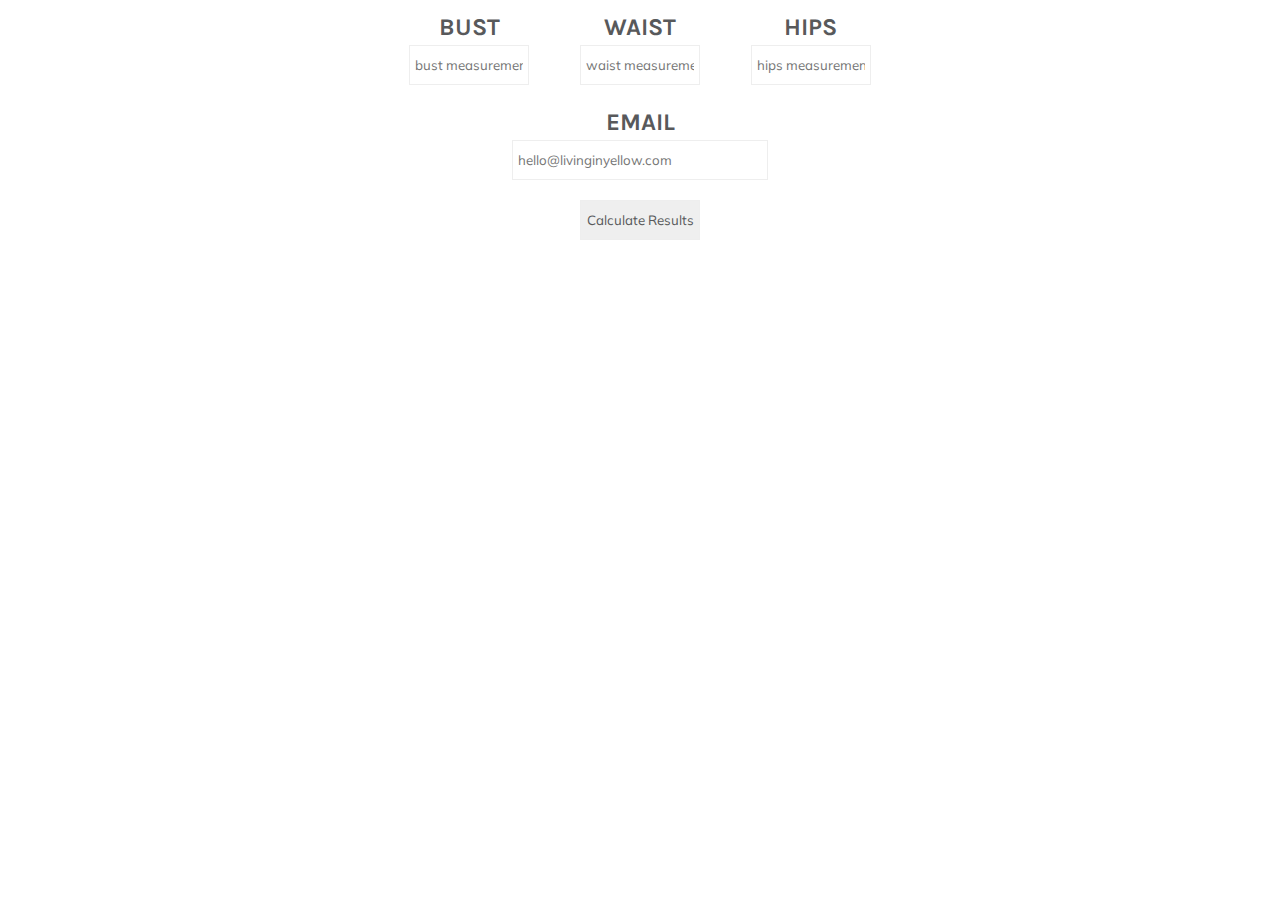
==== liy-body-type/bodytype.html @ a3833083 "Add files via upload" ====
<!DOCTYPE html>

<html lang="en">

<head>

  <title>LIY Body Type Calculator</title>
    <meta charset="UTF-8" />
    <meta name="viewport" content="width=device-width, initial-scale=1.0, maximum-scale=1.0" />
    <link href="https://fonts.googleapis.com/css?family=Karla" rel="stylesheet">
    <link href="https://fonts.googleapis.com/css?family=Muli" rel="stylesheet">
    <link href="assets/css/style.css" rel="stylesheet" type="text/css">
    <!--<script src="assets/js/main.js" type="text/javascript"></script>-->

</head>

<body>

  <div class="page">
    <div class="section bust">
      <div>
        <h2>BUST</h2>
      </div>
      <input type="text" placeholder="bust measurement"  pattern="[0-9]*" id="InputBust" required="true" />
    </div>
    <div class="section waist">
      <div>
        <h2>WAIST</h2>
      </div>
      <input type="text" placeholder="waist measurement" pattern="[0-9]*" id="InputWaist" required="true" />
    </div>
    <div class="section hips">
      <div>
        <h2>HIPS</h2>
      </div>
      <input type="text" placeholder="hips measurement"  pattern="[0-9]*" id="InputHips" required="true" />
    </div>
    <div class="section email">
      <div>
        <h2>EMAIL</h2>
      </div>
      <input type="email" placeholder="hello@livinginyellow.com" id="InputEmail" autocomplete="email" required="true" />
    </div>
    <div class="section button">
      <input type="button" value="Calculate Results" id="ResButton" />
    </div>
    <div class="section results">
      <div id="Results">
        <h2></h2>
      </div>
    </div>
  </div>

</body>

<!-- Drip -->
<script type="text/javascript">

  var _dcq = _dcq || [];
  var _dcs = _dcs || {};
  _dcs.account = '5575717';

  (function() {
    var dc = document.createElement('script');
    dc.type = 'text/javascript'; dc.async = true;
    dc.src = 'https://tag.getdrip.com/5575717.js';
    var s = document.getElementsByTagName('script')[0];
    s.parentNode.insertBefore(dc, s);
    //console.log(document.getElementsByTagName('script'));
  })();

</script>
<!-- end Drip -->

<script type="text/javascript">

var bodyType   = null;
    dripBody   = null;

var InputBust  = document.getElementById("InputBust"),
    InputWaist = document.getElementById("InputWaist"),
    InputHips  = document.getElementById("InputHips"),
    InputEmail = document.getElementById("InputEmail"),
    Results    = document.getElementById("Results"),
    ResButton  = document.getElementById("ResButton");

ResButton.addEventListener("click", getResults);

function getResults() {

  if (InputEmail.value != "" && InputBust.value > 0 && InputWaist.value > 0 && InputHips.value > 0) {
    if (InputBust.value / InputHips.value >= 0.95 && InputBust.value / InputHips.value <= 1.05) {
      if (InputWaist.value / InputBust.value > 0.75 && InputWaist.value / InputHips.value > 0.75) {
        bodyType = "BANANA";
        dripBody = "Calculator Banana Result";
      } else {
        bodyType = "HOURGLASS";
        dripBody = "Calculator Hourglass Result";
      }
    } else {
      if (InputBust.value > InputHips.value) {
        bodyType = "APPLE";
        dripBody = "Calculator Apple Result";
      } else {
        bodyType = "PEAR";
        dripBody = "Calculator Pear Result";
      }
    }
    
    Results.innerHTML = "<h2>" + bodyType + " BODY</h2>";

    _dcq.push(["identify", {
      email: InputEmail.value,
      tags: [dripBody],
      success: function(response) {
        console.log(response);
      }
    }]);
  } else {
    Results.innerHTML = "<h2>ERROR WITH ENTRY</h2>";
  }
}

</script>

</html>
---- liy-body-type/assets/css/style.css ----
* {
  margin: 0;
  padding: 0;
  box-sizing: border-box;
  font-family: 'Muli', sans-serif;
  color: #58595b;
}

body {
  background-color: #fff;
}

h1, h2, h3, h4, h5, h6 {
  font-family: 'Karla', sans-serif;
  line-height: 1.45;
}

input {
  border: 1px solid #eee;
  text-align: center;
  width: 9em;
  height: 3em;
  padding: 0px 5px 0px 5px;
}

#InputEmail {
  text-align: left;
  width: 50%;
  min-width: 9em;
}

.page {
  display: flex;
  flex-wrap: wrap;
}

.section {
  width: 100%;
  display: flex;
  flex-wrap: wrap;
  justify-content: center;
  align-items: center;
  padding: 10px 0px 10px 0px;
}

.section div {
  width: 100%;
  text-align: center;
}

.results div {
  width: 100%;
}

/*
.bust {
  background-color: #eff;
}

.waist {
  background-color: #fef;
}

.hips {
  background-color: #ffe;
}

.email {
  background-color: #def;
}

.button {
  background-color: #fed;
}

.results {
  background-color: #eef;
}
*/

/* mobile */
@media only screen and (max-width: 414px) {

  .bust, .waist, .hips, .email {
    width: 100%;
  }

  .results div {
    width: 100%;
  }

}

/* tablet */
@media only screen and (min-width: 415px) and (max-width: 720px) {

  .page {
    max-width: 512px;
    margin: 0 auto;
  }

  .bust, .waist, .hips {
    width: 33.33%;
  }

}

/* desktop */
@media only screen and (min-width: 721px) {

  .page {
    width: 512px;
    margin: 0 auto;
  }

  .bust, .waist, .hips {
    width: 33.33%;
  }

}
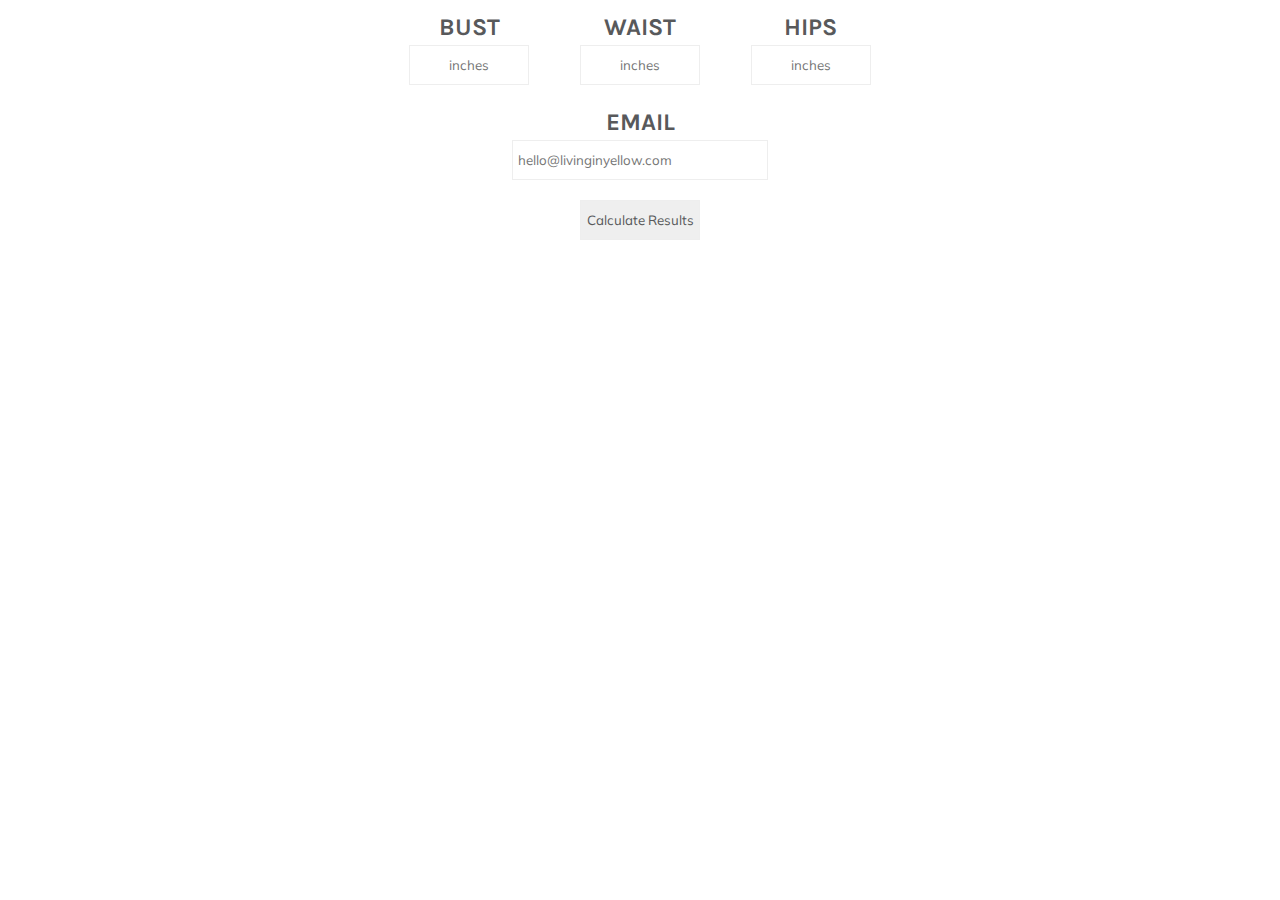
==== commit 7c3968b5: "Add files via upload" ====
--- a/liy-body-type/bodytype.html
+++ b/liy-body-type/bodytype.html
@@ -10,7 +10,6 @@
     <link href="https://fonts.googleapis.com/css?family=Karla" rel="stylesheet">
     <link href="https://fonts.googleapis.com/css?family=Muli" rel="stylesheet">
     <link href="assets/css/style.css" rel="stylesheet" type="text/css">
-    <!--<script src="assets/js/main.js" type="text/javascript"></script>-->
 
 </head>
 
@@ -21,19 +20,19 @@
       <div>
         <h2>BUST</h2>
       </div>
-      <input type="text" placeholder="bust measurement"  pattern="[0-9]*" id="InputBust" required="true" />
+      <input type="text" placeholder="inches"  pattern="[0-9]*" id="InputBust" required="true" />
     </div>
     <div class="section waist">
       <div>
         <h2>WAIST</h2>
       </div>
-      <input type="text" placeholder="waist measurement" pattern="[0-9]*" id="InputWaist" required="true" />
+      <input type="text" placeholder="inches" pattern="[0-9]*" id="InputWaist" required="true" />
     </div>
     <div class="section hips">
       <div>
         <h2>HIPS</h2>
       </div>
-      <input type="text" placeholder="hips measurement"  pattern="[0-9]*" id="InputHips" required="true" />
+      <input type="text" placeholder="inches"  pattern="[0-9]*" id="InputHips" required="true" />
     </div>
     <div class="section email">
       <div>
@@ -66,7 +65,6 @@
     dc.src = 'https://tag.getdrip.com/5575717.js';
     var s = document.getElementsByTagName('script')[0];
     s.parentNode.insertBefore(dc, s);
-    //console.log(document.getElementsByTagName('script'));
   })();
 
 </script>
@@ -74,12 +72,16 @@
 
 <script type="text/javascript">
 
-var bodyType   = null;
-    dripBody   = null;
+var bodyType   = null,
+    dripBody   = null,
+     notBody   = [];
 
 var InputBust  = document.getElementById("InputBust"),
+    BustVal    = null;
     InputWaist = document.getElementById("InputWaist"),
+    WaistVal   = null;
     InputHips  = document.getElementById("InputHips"),
+    HipsVal    = null;
     InputEmail = document.getElementById("InputEmail"),
     Results    = document.getElementById("Results"),
     ResButton  = document.getElementById("ResButton");
@@ -88,29 +90,38 @@
 
 function getResults() {
 
-  if (InputEmail.value != "" && InputBust.value > 0 && InputWaist.value > 0 && InputHips.value > 0) {
-    if (InputBust.value / InputHips.value >= 0.95 && InputBust.value / InputHips.value <= 1.05) {
-      if (InputWaist.value / InputBust.value > 0.75 && InputWaist.value / InputHips.value > 0.75) {
+  BustVal  = parseInt(InputBust.value);
+  WaistVal = parseInt(InputWaist.value);
+  HipsVal  = parseInt(InputHips.value);
+
+  if (InputEmail.value != "" && BustVal > 0 && WaistVal > 0 && HipsVal > 0) {
+    if (BustVal / HipsVal >= 0.95 && BustVal / HipsVal <= 1.05) {
+      if (WaistVal / BustVal > 0.75 && WaistVal / HipsVal > 0.75) {
         bodyType = "BANANA";
         dripBody = "Calculator Banana Result";
+        notBody  = ["Calculator Apple Result", "Calculator Hourglass Result", "Calculator Pear Result"];
       } else {
         bodyType = "HOURGLASS";
         dripBody = "Calculator Hourglass Result";
+        notBody  = ["Calculator Apple Result", "Calculator Banana Result", "Calculator Pear Result"];
       }
     } else {
-      if (InputBust.value > InputHips.value) {
+      if (BustVal > HipsVal) {
         bodyType = "APPLE";
         dripBody = "Calculator Apple Result";
+        notBody  = ["Calculator Banana Result", "Calculator Hourglass Result", "Calculator Pear Result"];
       } else {
         bodyType = "PEAR";
         dripBody = "Calculator Pear Result";
+        notBody  = ["Calculator Apple Result", "Calculator Banana Result", "Calculator Hourglass Result"];
       }
     }
-    
+
     Results.innerHTML = "<h2>" + bodyType + " BODY</h2>";
 
     _dcq.push(["identify", {
       email: InputEmail.value,
+      remove_tags: [notBody[0], notBody[1], notBody[2]],
       tags: [dripBody],
       success: function(response) {
         console.log(response);
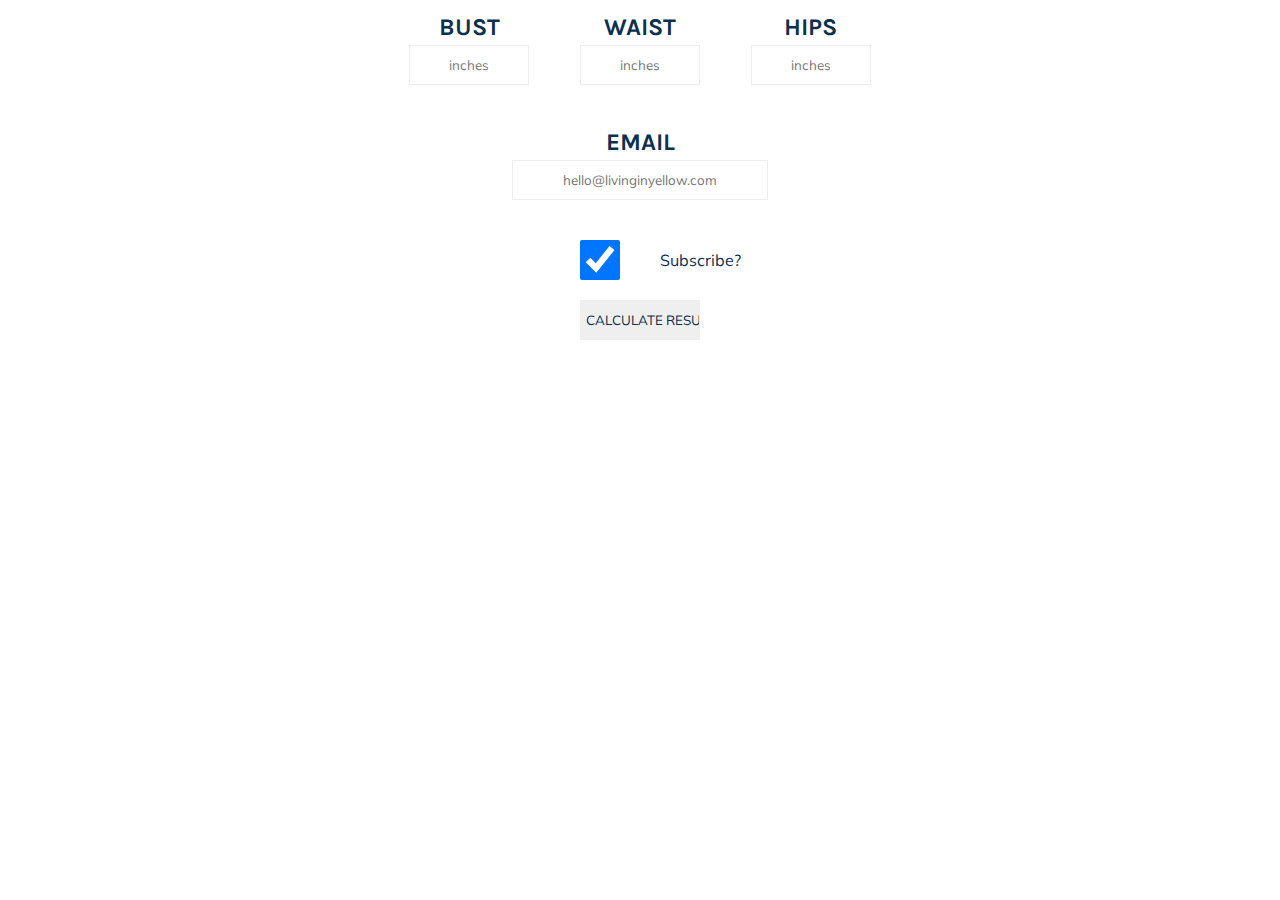
==== commit 379393d1: "Add files via upload" ====
--- a/liy-body-type/bodytype.html
+++ b/liy-body-type/bodytype.html
@@ -1,137 +1,181 @@
-<!DOCTYPE html>
-
-<html lang="en">
-
-<head>
-
-  <title>LIY Body Type Calculator</title>
-    <meta charset="UTF-8" />
-    <meta name="viewport" content="width=device-width, initial-scale=1.0, maximum-scale=1.0" />
-    <link href="https://fonts.googleapis.com/css?family=Karla" rel="stylesheet">
-    <link href="https://fonts.googleapis.com/css?family=Muli" rel="stylesheet">
-    <link href="assets/css/style.css" rel="stylesheet" type="text/css">
-
-</head>
-
-<body>
-
-  <div class="page">
-    <div class="section bust">
-      <div>
-        <h2>BUST</h2>
-      </div>
-      <input type="text" placeholder="inches"  pattern="[0-9]*" id="InputBust" required="true" />
-    </div>
-    <div class="section waist">
-      <div>
-        <h2>WAIST</h2>
-      </div>
-      <input type="text" placeholder="inches" pattern="[0-9]*" id="InputWaist" required="true" />
-    </div>
-    <div class="section hips">
-      <div>
-        <h2>HIPS</h2>
-      </div>
-      <input type="text" placeholder="inches"  pattern="[0-9]*" id="InputHips" required="true" />
-    </div>
-    <div class="section email">
-      <div>
-        <h2>EMAIL</h2>
-      </div>
-      <input type="email" placeholder="hello@livinginyellow.com" id="InputEmail" autocomplete="email" required="true" />
-    </div>
-    <div class="section button">
-      <input type="button" value="Calculate Results" id="ResButton" />
-    </div>
-    <div class="section results">
-      <div id="Results">
-        <h2></h2>
-      </div>
-    </div>
-  </div>
-
-</body>
-
-<!-- Drip -->
-<script type="text/javascript">
-
-  var _dcq = _dcq || [];
-  var _dcs = _dcs || {};
-  _dcs.account = '5575717';
-
-  (function() {
-    var dc = document.createElement('script');
-    dc.type = 'text/javascript'; dc.async = true;
-    dc.src = 'https://tag.getdrip.com/5575717.js';
-    var s = document.getElementsByTagName('script')[0];
-    s.parentNode.insertBefore(dc, s);
-  })();
-
-</script>
-<!-- end Drip -->
-
-<script type="text/javascript">
-
-var bodyType   = null,
-    dripBody   = null,
-     notBody   = [];
-
-var InputBust  = document.getElementById("InputBust"),
-    BustVal    = null;
-    InputWaist = document.getElementById("InputWaist"),
-    WaistVal   = null;
-    InputHips  = document.getElementById("InputHips"),
-    HipsVal    = null;
-    InputEmail = document.getElementById("InputEmail"),
-    Results    = document.getElementById("Results"),
-    ResButton  = document.getElementById("ResButton");
-
-ResButton.addEventListener("click", getResults);
-
-function getResults() {
-
-  BustVal  = parseInt(InputBust.value);
-  WaistVal = parseInt(InputWaist.value);
-  HipsVal  = parseInt(InputHips.value);
-
-  if (InputEmail.value != "" && BustVal > 0 && WaistVal > 0 && HipsVal > 0) {
-    if (BustVal / HipsVal >= 0.95 && BustVal / HipsVal <= 1.05) {
-      if (WaistVal / BustVal > 0.75 && WaistVal / HipsVal > 0.75) {
-        bodyType = "BANANA";
-        dripBody = "Calculator Banana Result";
-        notBody  = ["Calculator Apple Result", "Calculator Hourglass Result", "Calculator Pear Result"];
-      } else {
-        bodyType = "HOURGLASS";
-        dripBody = "Calculator Hourglass Result";
-        notBody  = ["Calculator Apple Result", "Calculator Banana Result", "Calculator Pear Result"];
-      }
-    } else {
-      if (BustVal > HipsVal) {
-        bodyType = "APPLE";
-        dripBody = "Calculator Apple Result";
-        notBody  = ["Calculator Banana Result", "Calculator Hourglass Result", "Calculator Pear Result"];
-      } else {
-        bodyType = "PEAR";
-        dripBody = "Calculator Pear Result";
-        notBody  = ["Calculator Apple Result", "Calculator Banana Result", "Calculator Hourglass Result"];
-      }
-    }
-
-    Results.innerHTML = "<h2>" + bodyType + " BODY</h2>";
-
-    _dcq.push(["identify", {
-      email: InputEmail.value,
-      remove_tags: [notBody[0], notBody[1], notBody[2]],
-      tags: [dripBody],
-      success: function(response) {
-        console.log(response);
-      }
-    }]);
-  } else {
-    Results.innerHTML = "<h2>ERROR WITH ENTRY</h2>";
-  }
-}
-
-</script>
-
-</html>
+<!DOCTYPE html>
+
+<html lang="en">
+
+<head>
+
+  <title>LIY Body Type Calculator</title>
+    <meta charset="UTF-8" />
+    <meta name="viewport" content="width=device-width, initial-scale=1.0, maximum-scale=1.0" />
+    <link href="https://fonts.googleapis.com/css?family=Karla" rel="stylesheet">
+    <link href="https://fonts.googleapis.com/css?family=Muli" rel="stylesheet">
+    <link href="assets/css/style.css" rel="stylesheet" type="text/css">
+
+</head>
+
+<body>
+
+  <div class="page">
+    <div class="section bust">
+      <div>
+        <h2>BUST</h2>
+      </div>
+      <input type="text" placeholder="inches"  pattern="[0-9]*" id="InputBust" required="true" />
+    </div>
+    <div class="section waist">
+      <div>
+        <h2>WAIST</h2>
+      </div>
+      <input type="text" placeholder="inches" pattern="[0-9]*" id="InputWaist" required="true" />
+    </div>
+    <div class="section hips">
+      <div>
+        <h2>HIPS</h2>
+      </div>
+      <input type="text" placeholder="inches"  pattern="[0-9]*" id="InputHips" required="true" />
+    </div>
+    <div class="section errorPar" id="measureErrorDiv">
+
+    </div>
+    <div class="section email">
+      <div>
+        <h2>EMAIL</h2>
+      </div>
+      <input type="email" placeholder="hello@livinginyellow.com" id="InputEmail" autocomplete="email" required="true" />
+    </div>
+    <div class="section errorPar" id="emailErrorDiv">
+
+    </div>
+    <div class="section subCheckbox">
+      <input type="checkbox" id="SubscribeCheck" name="SubscribeCheck" checked>
+      <p>Subscribe?</p>
+    </div>
+    <div class="section button">
+      <input type="button" value="CALCULATE RESULTS" id="ResButton" />
+    </div>
+  </div>
+
+</body>
+
+<!-- Drip -->
+<script type="text/javascript">
+  var _dcq = _dcq || [];
+  var _dcs = _dcs || {};
+  _dcs.account = '5575717';
+  (function() {
+    var dc = document.createElement('script');
+    dc.type = 'text/javascript'; dc.async = true;
+    dc.src = 'https://tag.getdrip.com/5575717.js';
+    var s = document.getElementsByTagName('script')[0];
+    s.parentNode.insertBefore(dc, s);
+  })();
+</script>
+<!-- end Drip -->
+
+<script type="text/javascript">
+  var bodyType   = null,
+      dripBody   = null,
+      bustVal    = null,
+      waistVal   = null,
+      hipsVal    = null,
+      subVal     = null,
+      notBody    = [],
+      InputBust  = document.getElementById("InputBust"),
+      InputWaist = document.getElementById("InputWaist"),
+      InputHips  = document.getElementById("InputHips"),
+      MeasureErr = document.getElementById("measureErrorDiv"),
+      InputEmail = document.getElementById("InputEmail"),
+      EmailErr   = document.getElementById("emailErrorDiv"),
+      InputSub   = document.getElementById("SubscribeCheck"),
+      ResButton  = document.getElementById("ResButton");
+
+  InputBust.addEventListener("blur", checkDatValidity);
+  InputWaist.addEventListener("blur", checkDatValidity);
+  InputHips.addEventListener("blur", checkDatValidity);
+  InputEmail.addEventListener("blur", checkDatValidity);
+
+  function checkDatValidity() {
+    if (InputBust.value.substr(InputBust.value.length - 7, 7) == ' inches') {
+      InputBust.value = InputBust.value.substr(0, InputBust.value.length - 7);
+    }
+    if (InputBust.value.substr(InputBust.value.length - 6, 6) == 'inches') {
+      InputBust.value = InputBust.value.substr(0, InputBust.value.length - 6);
+    }
+    if (InputBust.value.substr(InputBust.value.length - 5, 5) == ' inch') {
+      InputBust.value = InputBust.value.substr(0, InputBust.value.length - 5);
+    }
+    if (InputBust.value.substr(InputBust.value.length - 4, 4) == 'inch') {
+      InputBust.value = InputBust.value.substr(0, InputBust.value.length - 4);
+    }
+    if (InputBust.value.substr(InputBust.value.length - 2, 2) == ' "' || InputBust.value.substr(InputBust.value.length - 2, 2) == ' in') {
+      InputBust.value = InputBust.value.substr(0, InputBust.value.length - 2);
+    }
+    if (InputBust.value.substr(InputBust.value.length - 1, 1) == '"'  || InputBust.value.substr(InputBust.value.length - 1, 1) == 'in') {
+      InputBust.value = InputBust.value.substr(0, InputBust.value.length - 1);
+    }
+
+    if (!InputBust.validity.valid || !InputWaist.validity.valid || !InputHips.validity.valid) {
+      MeasureErr.innerHTML = "<p class='errorText'>Please check your measurements. They should be numbers.</p>";
+    } else {
+      MeasureErr.innerHTML = "";
+    }
+    if (!InputEmail.validity.valid) {
+      EmailErr.innerHTML = "<p class='errorText'>Please enter a valid email.</p>";
+    } else {
+      EmailErr.innerHTML = "";
+    }
+  }
+
+  ResButton.addEventListener("click", getResults);
+  function getResults() {
+    bustVal  = parseFloat(InputBust.value);
+    waistVal = parseFloat(InputWaist.value);
+    hipsVal  = parseFloat(InputHips.value);
+    subVal   = InputSub.checked;
+    if (InputBust.validity.valid && InputWaist.validity.valid && InputHips.validity.valid && InputEmail.validity.valid &&
+        bustVal > 0 && waistVal > 0 && hipsVal > 0) {
+      if (bustVal / hipsVal >= 0.95 && bustVal / hipsVal <= 1.05) {
+        if (waistVal / bustVal > 0.75 && waistVal / hipsVal > 0.75) {
+          bodyType = "Banana";
+          dripBody = "Calculator Banana Result";
+          notBody  = ["Calculator Apple Result", "Calculator Hourglass Result", "Calculator Pear Result"];
+        } else {
+          bodyType = "Hourglass";
+          dripBody = "Calculator Hourglass Result";
+          notBody  = ["Calculator Apple Result", "Calculator Banana Result", "Calculator Pear Result"];
+        }
+      } else {
+        if (bustVal > hipsVal) {
+          bodyType = "Apple";
+          dripBody = "Calculator Apple Result";
+          notBody  = ["Calculator Banana Result", "Calculator Hourglass Result", "Calculator Pear Result"];
+        } else {
+          bodyType = "Pear";
+          dripBody = "Calculator Pear Result";
+          notBody  = ["Calculator Apple Result", "Calculator Banana Result", "Calculator Hourglass Result"];
+        }
+      }
+      MeasureErr.innerHTML = "";
+      EmailErr.innerHTML = "";
+      console.log(bodyType);
+      _dcq.push(["identify", {
+        email: InputEmail.value,
+        remove_tags: [notBody[0], notBody[1], notBody[2]],
+        tags: [dripBody],
+        success: function(response) {
+          console.log(response);
+        }
+      }]);
+    } else {
+      if (!InputBust.validity.valid || !InputWaist.validity.valid || !InputHips.validity.valid) {
+        MeasureErr.innerHTML = "<p class='errorText'>Please check your measurements. They should be numbers.</p>";
+      }
+      if (!InputEmail.validity.valid) {
+        EmailErr.innerHTML = "<p class='errorText'>Please enter a valid email.</p>";
+      }
+      console.log("error with entry");
+    }
+  }
+</script>
+
+</html>
--- a/liy-body-type/assets/css/style.css
+++ b/liy-body-type/assets/css/style.css
@@ -2,8 +2,8 @@
   margin: 0;
   padding: 0;
   box-sizing: border-box;
-  font-family: 'Muli', sans-serif;
-  color: #58595b;
+  font-family: "Muli", Arial, Helvetica, sans-serif;
+  color: #0c304d;
 }
 
 body {
@@ -11,7 +11,7 @@
 }
 
 h1, h2, h3, h4, h5, h6 {
-  font-family: 'Karla', sans-serif;
+  font-family: "Karla", Arial, Helvetica, sans-serif;
   line-height: 1.45;
 }
 
@@ -21,12 +21,21 @@
   width: 9em;
   height: 3em;
   padding: 0px 5px 0px 5px;
+  font-family: "Muli", Arial, Helvetica, sans-serif;
+}
+
+input:focus {
+  border: 1px solid #caa8ad;
 }
 
 #InputEmail {
-  text-align: left;
   width: 50%;
   min-width: 9em;
+}
+
+::selection {
+	background: #111;
+	color: #fff;
 }
 
 .page {
@@ -52,32 +61,6 @@
   width: 100%;
 }
 
-/*
-.bust {
-  background-color: #eff;
-}
-
-.waist {
-  background-color: #fef;
-}
-
-.hips {
-  background-color: #ffe;
-}
-
-.email {
-  background-color: #def;
-}
-
-.button {
-  background-color: #fed;
-}
-
-.results {
-  background-color: #eef;
-}
-*/
-
 /* mobile */
 @media only screen and (max-width: 414px) {
 
@@ -100,7 +83,7 @@
   }
 
   .bust, .waist, .hips {
-    width: 33.33%;
+    width: 33.33333%;
   }
 
 }
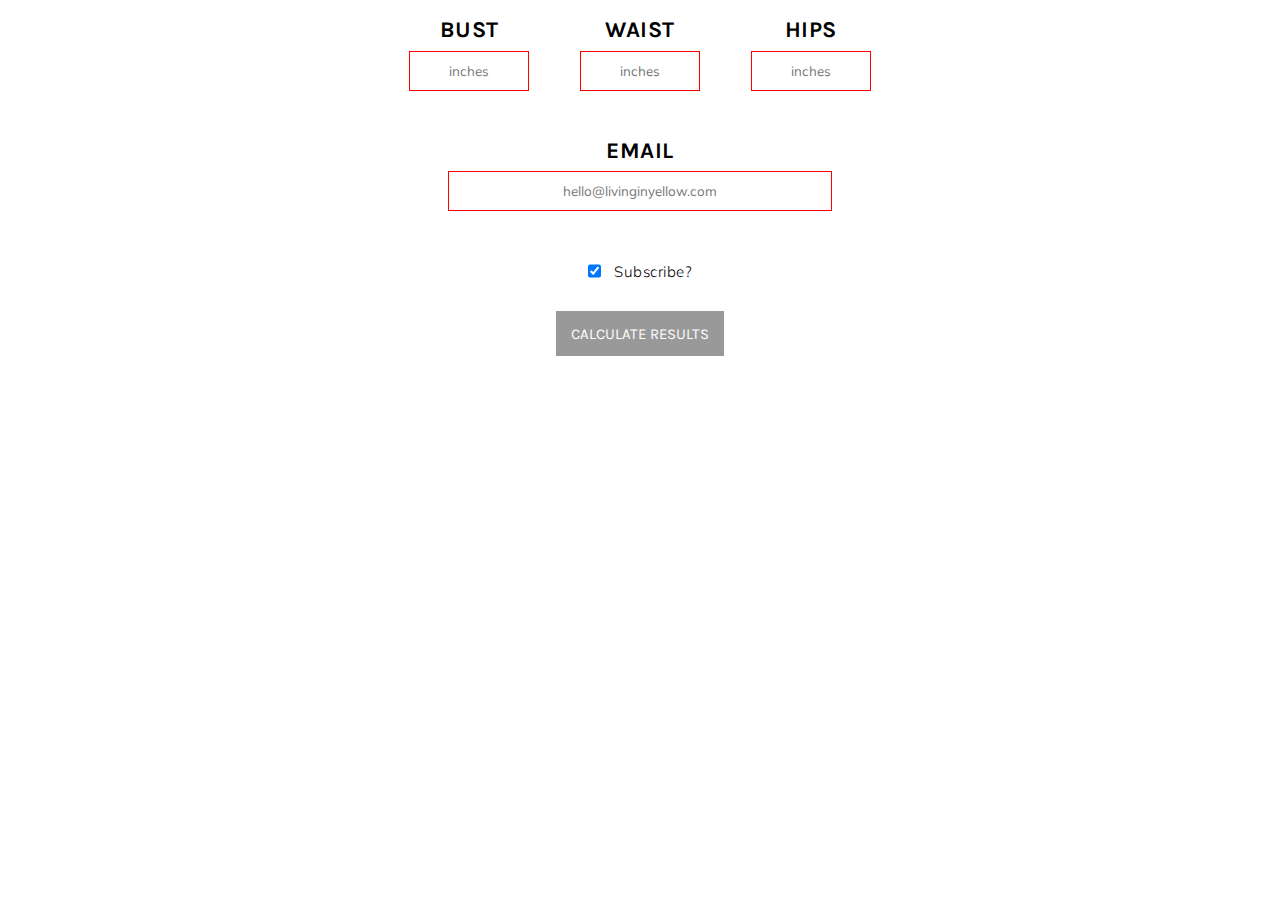
==== commit 9f5d57ea: "Add files via upload" ====
--- a/liy-body-type/bodytype.html
+++ b/liy-body-type/bodytype.html
@@ -20,19 +20,19 @@
       <div>
         <h2>BUST</h2>
       </div>
-      <input type="text" placeholder="inches"  pattern="[0-9]*" id="InputBust" required="true" />
+      <input type="text" placeholder="inches"  pattern="[0-9]*" id="InputBust" required />
     </div>
     <div class="section waist">
       <div>
         <h2>WAIST</h2>
       </div>
-      <input type="text" placeholder="inches" pattern="[0-9]*" id="InputWaist" required="true" />
+      <input type="text" placeholder="inches" pattern="[0-9]*" id="InputWaist" required />
     </div>
     <div class="section hips">
       <div>
         <h2>HIPS</h2>
       </div>
-      <input type="text" placeholder="inches"  pattern="[0-9]*" id="InputHips" required="true" />
+      <input type="text" placeholder="inches"  pattern="[0-9]*" id="InputHips" required />
     </div>
     <div class="section errorPar" id="measureErrorDiv">
 
@@ -80,6 +80,7 @@
       hipsVal    = null,
       subVal     = null,
       notBody    = [],
+      numClicks  = 0,
       InputBust  = document.getElementById("InputBust"),
       InputWaist = document.getElementById("InputWaist"),
       InputHips  = document.getElementById("InputHips"),
@@ -114,20 +115,24 @@
       InputBust.value = InputBust.value.substr(0, InputBust.value.length - 1);
     }
 
-    if (!InputBust.validity.valid || !InputWaist.validity.valid || !InputHips.validity.valid) {
-      MeasureErr.innerHTML = "<p class='errorText'>Please check your measurements. They should be numbers.</p>";
-    } else {
-      MeasureErr.innerHTML = "";
-    }
-    if (!InputEmail.validity.valid) {
-      EmailErr.innerHTML = "<p class='errorText'>Please enter a valid email.</p>";
-    } else {
-      EmailErr.innerHTML = "";
+    if (numClicks > 0) {
+      if (!InputBust.validity.valid || !InputWaist.validity.valid || !InputHips.validity.valid ||
+          isNaN(parseFloat(InputBust.value)) || isNaN(parseFloat(InputWaist.value)) || isNaN(parseFloat(InputHips.value))) {
+        MeasureErr.innerHTML = "<p class='errorText'>Please check your measurements. They should be numbers.</p>";
+      } else {
+        MeasureErr.innerHTML = "";
+      }
+      if (!InputEmail.validity.valid) {
+        EmailErr.innerHTML = "<p class='errorText'>Please enter a valid email.</p>";
+      } else {
+        EmailErr.innerHTML = "";
+      }
     }
   }
 
   ResButton.addEventListener("click", getResults);
   function getResults() {
+    numClicks++;
     bustVal  = parseFloat(InputBust.value);
     waistVal = parseFloat(InputWaist.value);
     hipsVal  = parseFloat(InputHips.value);
@@ -167,7 +172,8 @@
         }
       }]);
     } else {
-      if (!InputBust.validity.valid || !InputWaist.validity.valid || !InputHips.validity.valid) {
+      if (!InputBust.validity.valid || !InputWaist.validity.valid || !InputHips.validity.valid ||
+          isNaN(bustVal) || isNaN(waistVal) || isNaN(hipsVal)) {
         MeasureErr.innerHTML = "<p class='errorText'>Please check your measurements. They should be numbers.</p>";
       }
       if (!InputEmail.validity.valid) {
--- a/liy-body-type/assets/css/style.css
+++ b/liy-body-type/assets/css/style.css
@@ -2,35 +2,70 @@
   margin: 0;
   padding: 0;
   box-sizing: border-box;
-  font-family: "Muli", Arial, Helvetica, sans-serif;
-  color: #0c304d;
 }
 
 body {
   background-color: #fff;
+  font-family: "Muli", Arial, Helvetica, sans-serif;
+  font-size: 15px;
+  font-weight: 300;
+  letter-spacing: 0.5px;
+  color: ##58595b;
+  line-height: 1.8;
 }
 
 h1, h2, h3, h4, h5, h6 {
   font-family: "Karla", Arial, Helvetica, sans-serif;
-  line-height: 1.45;
+}
+
+label {
+  font-size: 15px;
+  margin: 0 1em 0 1em;
 }
 
 input {
   border: 1px solid #eee;
+  border: 1px solid #d8eae6;
   text-align: center;
-  width: 9em;
+  font-family: "Muli", Arial, Helvetica, sans-serif;
+  color: #0c304d;
+  padding: 0px 1em 0px 1em;
   height: 3em;
-  padding: 0px 5px 0px 5px;
-  font-family: "Muli", Arial, Helvetica, sans-serif;
 }
 
-input:focus {
-  border: 1px solid #caa8ad;
+#InputBust, #InputHips, #InputWaist {
+  width: 9em;
 }
 
 #InputEmail {
-  width: 50%;
+  width: 75%;
   min-width: 9em;
+}
+
+input[type=checkbox] {
+  margin: 0 1em 0 0;
+}
+
+input[type=button] {
+  border: 0;
+  font-family: "Karla", Arial, Helvetica, sans-serif;
+  font-size: 15px;
+  background-color: #999;
+  color: #fff;
+  cursor: pointer;
+}
+
+input:focus, input:hover {
+  border: 2px solid #caa8ad;
+}
+
+input[type=button]:focus {
+  border: 0;
+}
+
+input[type=button]:hover {
+  border: 0;
+  background-color: #caa8ad;
 }
 
 ::selection {
@@ -52,23 +87,27 @@
   padding: 10px 0px 10px 0px;
 }
 
+.errorPar {
+  padding: 10px 10px 10px 10px;
+}
+
+.errorText {
+  color: #f00;
+}
+
+:invalid {
+  border: 1px solid #f00;
+}
+
 .section div {
   width: 100%;
   text-align: center;
 }
 
-.results div {
-  width: 100%;
-}
-
 /* mobile */
 @media only screen and (max-width: 414px) {
 
-  .bust, .waist, .hips, .email {
-    width: 100%;
-  }
-
-  .results div {
+  .section {
     width: 100%;
   }
 
@@ -83,7 +122,7 @@
   }
 
   .bust, .waist, .hips {
-    width: 33.33333%;
+    width: calc(100% / 3);
   }
 
 }
@@ -97,7 +136,7 @@
   }
 
   .bust, .waist, .hips {
-    width: 33.33%;
+    width: calc(100% / 3);
   }
 
 }
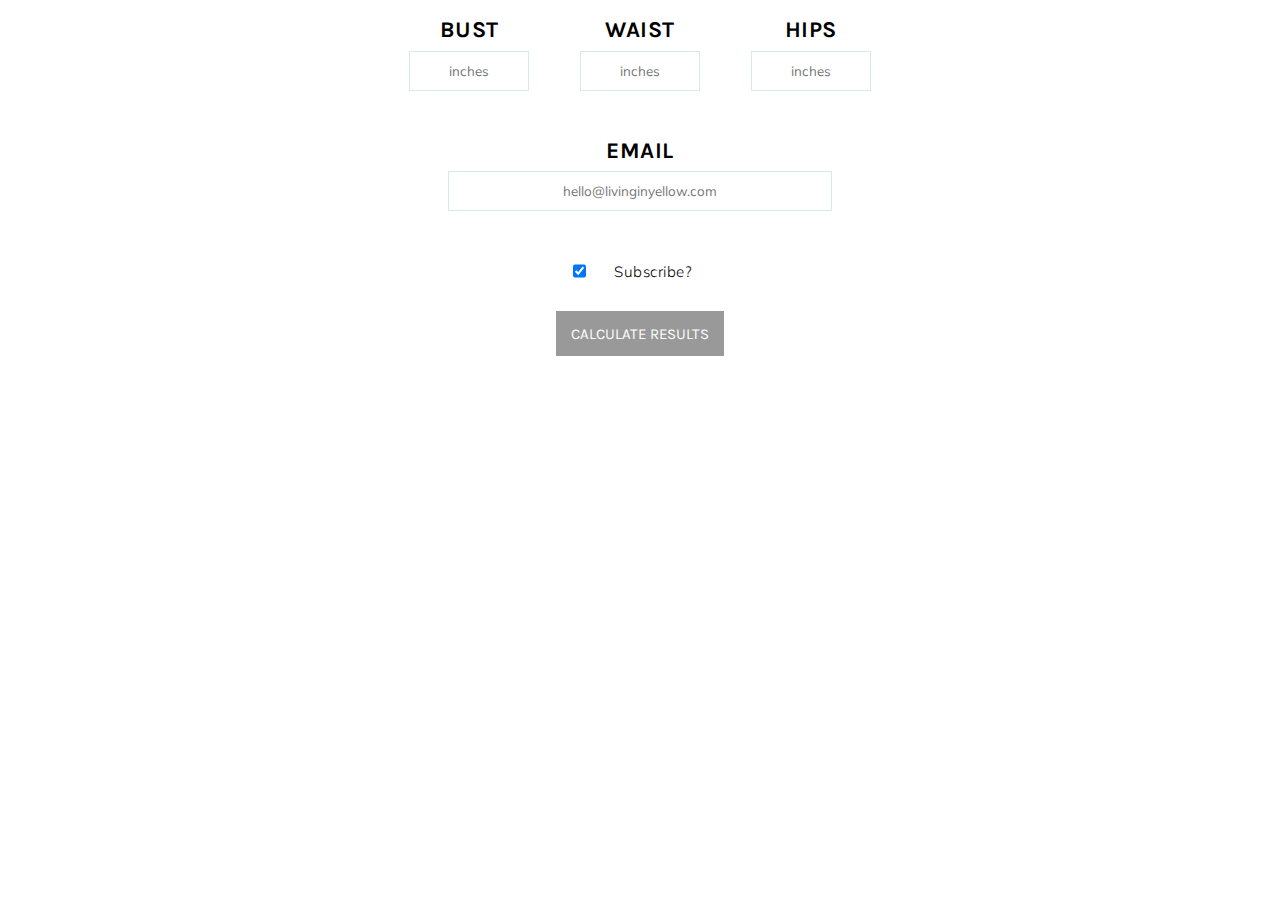
==== commit f1487a94: "Add files via upload" ====
--- a/liy-body-type/bodytype.html
+++ b/liy-body-type/bodytype.html
@@ -41,17 +41,20 @@
       <div>
         <h2>EMAIL</h2>
       </div>
-      <input type="email" placeholder="hello@livinginyellow.com" id="InputEmail" autocomplete="email" required="true" />
+      <input type="email" class="" placeholder="hello@livinginyellow.com" id="InputEmail" autocomplete="email" required />
     </div>
     <div class="section errorPar" id="emailErrorDiv">
 
     </div>
     <div class="section subCheckbox">
       <input type="checkbox" id="SubscribeCheck" name="SubscribeCheck" checked>
-      <p>Subscribe?</p>
+      <label for="SubscribeCheck">Subscribe?</label>
     </div>
     <div class="section button">
       <input type="button" value="CALCULATE RESULTS" id="ResButton" />
+    </div>
+    <div class="section success" id="SuccessDiv">
+
     </div>
   </div>
 
@@ -80,6 +83,10 @@
       hipsVal    = null,
       subVal     = null,
       notBody    = [],
+      numBust    = 0,
+      numWaist   = 0,
+      numHips    = 0,
+      numEmail   = 0,
       numClicks  = 0,
       InputBust  = document.getElementById("InputBust"),
       InputWaist = document.getElementById("InputWaist"),
@@ -88,45 +95,79 @@
       InputEmail = document.getElementById("InputEmail"),
       EmailErr   = document.getElementById("emailErrorDiv"),
       InputSub   = document.getElementById("SubscribeCheck"),
-      ResButton  = document.getElementById("ResButton");
-
-  InputBust.addEventListener("blur", checkDatValidity);
-  InputWaist.addEventListener("blur", checkDatValidity);
-  InputHips.addEventListener("blur", checkDatValidity);
-  InputEmail.addEventListener("blur", checkDatValidity);
-
-  function checkDatValidity() {
-    if (InputBust.value.substr(InputBust.value.length - 7, 7) == ' inches') {
-      InputBust.value = InputBust.value.substr(0, InputBust.value.length - 7);
-    }
-    if (InputBust.value.substr(InputBust.value.length - 6, 6) == 'inches') {
-      InputBust.value = InputBust.value.substr(0, InputBust.value.length - 6);
-    }
-    if (InputBust.value.substr(InputBust.value.length - 5, 5) == ' inch') {
-      InputBust.value = InputBust.value.substr(0, InputBust.value.length - 5);
-    }
-    if (InputBust.value.substr(InputBust.value.length - 4, 4) == 'inch') {
-      InputBust.value = InputBust.value.substr(0, InputBust.value.length - 4);
-    }
-    if (InputBust.value.substr(InputBust.value.length - 2, 2) == ' "' || InputBust.value.substr(InputBust.value.length - 2, 2) == ' in') {
-      InputBust.value = InputBust.value.substr(0, InputBust.value.length - 2);
-    }
-    if (InputBust.value.substr(InputBust.value.length - 1, 1) == '"'  || InputBust.value.substr(InputBust.value.length - 1, 1) == 'in') {
-      InputBust.value = InputBust.value.substr(0, InputBust.value.length - 1);
-    }
-
-    if (numClicks > 0) {
-      if (!InputBust.validity.valid || !InputWaist.validity.valid || !InputHips.validity.valid ||
-          isNaN(parseFloat(InputBust.value)) || isNaN(parseFloat(InputWaist.value)) || isNaN(parseFloat(InputHips.value))) {
+      ResButton  = document.getElementById("ResButton"),
+      SuccessDiv = document.getElementById("SuccessDiv");
+
+  InputBust.addEventListener("blur", function(e) {
+    numBust++;
+    checkDatValidity(e);
+  });
+  InputWaist.addEventListener("blur", function(e) {
+    numWaist++;
+    checkDatValidity(e);
+  });
+  InputHips.addEventListener("blur", function(e) {
+    numHips++;
+    checkDatValidity(e);
+  });
+  InputEmail.addEventListener("blur", function(e) {
+    numEmail++;
+    checkDatValidity(e);
+  });
+
+  function checkDatValidity(e) {
+    if (e != 0) {
+      if (e.target.value.substr(e.target.value.length - 7, 7) == ' inches') {
+        e.target.value = e.target.value.substr(0, e.target.value.length - 7);
+      }
+      if (e.target.value.substr(e.target.value.length - 6, 6) == 'inches') {
+        e.target.value = e.target.value.substr(0, e.target.value.length - 6);
+      }
+      if (e.target.value.substr(e.target.value.length - 5, 5) == ' inch') {
+        e.target.value = e.target.value.substr(0, e.target.value.length - 5);
+      }
+      if (e.target.value.substr(e.target.value.length - 4, 4) == 'inch') {
+        e.target.value = e.target.value.substr(0, e.target.value.length - 4);
+      }
+      if (e.target.value.substr(e.target.value.length - 2, 2) == ' "' || e.target.value.substr(e.target.value.length - 2, 2) == ' in') {
+        e.target.value = e.target.value.substr(0, e.target.value.length - 2);
+      }
+      if (e.target.value.substr(e.target.value.length - 1, 1) == '"'  || e.target.value.substr(e.target.value.length - 1, 1) == 'in') {
+        e.target.value = e.target.value.substr(0, e.target.value.length - 1);
+      }
+    }
+    if (!InputBust.validity.valid || !InputWaist.validity.valid || !InputHips.validity.valid) {
+      if (numClicks > 0 || (numBust > 0 && numWaist > 0 && numHips > 0) ||
+         (InputBust.value != "" && InputWaist.value != "" && InputHips.value != "")) {
         MeasureErr.innerHTML = "<p class='errorText'>Please check your measurements. They should be numbers.</p>";
-      } else {
-        MeasureErr.innerHTML = "";
-      }
-      if (!InputEmail.validity.valid) {
-        EmailErr.innerHTML = "<p class='errorText'>Please enter a valid email.</p>";
-      } else {
-        EmailErr.innerHTML = "";
-      }
+        if (!InputBust.validity.valid) {
+          InputBust.classList.add("errorEntry");
+        } else {
+          InputBust.classList.remove("errorEntry");
+        }
+        if (!InputWaist.validity.valid) {
+          InputWaist.classList.add("errorEntry");
+        } else {
+          InputWaist.classList.remove("errorEntry");
+        }
+        if (!InputHips.validity.valid) {
+          InputHips.classList.add("errorEntry");
+        } else {
+          InputHips.classList.remove("errorEntry");
+        }
+      }
+    } else {
+      MeasureErr.innerHTML = "";
+      InputBust.classList.remove("errorEntry");
+      InputWaist.classList.remove("errorEntry");
+      InputHips.classList.remove("errorEntry");
+    }
+    if (!InputEmail.validity.valid && (numEmail > 0 || numClicks > 0)) {
+      EmailErr.innerHTML = "<p class='errorText'>Please enter a valid email.</p>";
+      InputEmail.classList.add("errorEntry");
+    } else {
+      EmailErr.innerHTML = "";
+      InputEmail.classList.remove("errorEntry");
     }
   }
 
@@ -138,7 +179,7 @@
     hipsVal  = parseFloat(InputHips.value);
     subVal   = InputSub.checked;
     if (InputBust.validity.valid && InputWaist.validity.valid && InputHips.validity.valid && InputEmail.validity.valid &&
-        bustVal > 0 && waistVal > 0 && hipsVal > 0) {
+        bustVal > 0 && waistVal > 0 && hipsVal > 0 && InputEmail.value != "") {
       if (bustVal / hipsVal >= 0.95 && bustVal / hipsVal <= 1.05) {
         if (waistVal / bustVal > 0.75 && waistVal / hipsVal > 0.75) {
           bodyType = "Banana";
@@ -167,19 +208,18 @@
         email: InputEmail.value,
         remove_tags: [notBody[0], notBody[1], notBody[2]],
         tags: [dripBody],
+        failure: function(response) {
+          console.log(response);
+          SuccessDiv.innerHTML = "<p>Something went wrong! Try again.</p>";
+        },
         success: function(response) {
           console.log(response);
+          SuccessDiv.innerHTML = "<p>Your body type has been recorded!</p>";
         }
       }]);
     } else {
-      if (!InputBust.validity.valid || !InputWaist.validity.valid || !InputHips.validity.valid ||
-          isNaN(bustVal) || isNaN(waistVal) || isNaN(hipsVal)) {
-        MeasureErr.innerHTML = "<p class='errorText'>Please check your measurements. They should be numbers.</p>";
-      }
-      if (!InputEmail.validity.valid) {
-        EmailErr.innerHTML = "<p class='errorText'>Please enter a valid email.</p>";
-      }
       console.log("error with entry");
+      checkDatValidity(0);
     }
   }
 </script>
--- a/liy-body-type/assets/css/style.css
+++ b/liy-body-type/assets/css/style.css
@@ -23,8 +23,11 @@
   margin: 0 1em 0 1em;
 }
 
+input:required {
+  box-shadow: none;
+}
+
 input {
-  border: 1px solid #eee;
   border: 1px solid #d8eae6;
   text-align: center;
   font-family: "Muli", Arial, Helvetica, sans-serif;
@@ -95,9 +98,11 @@
   color: #f00;
 }
 
+/*
 :invalid {
   border: 1px solid #f00;
 }
+*/
 
 .section div {
   width: 100%;
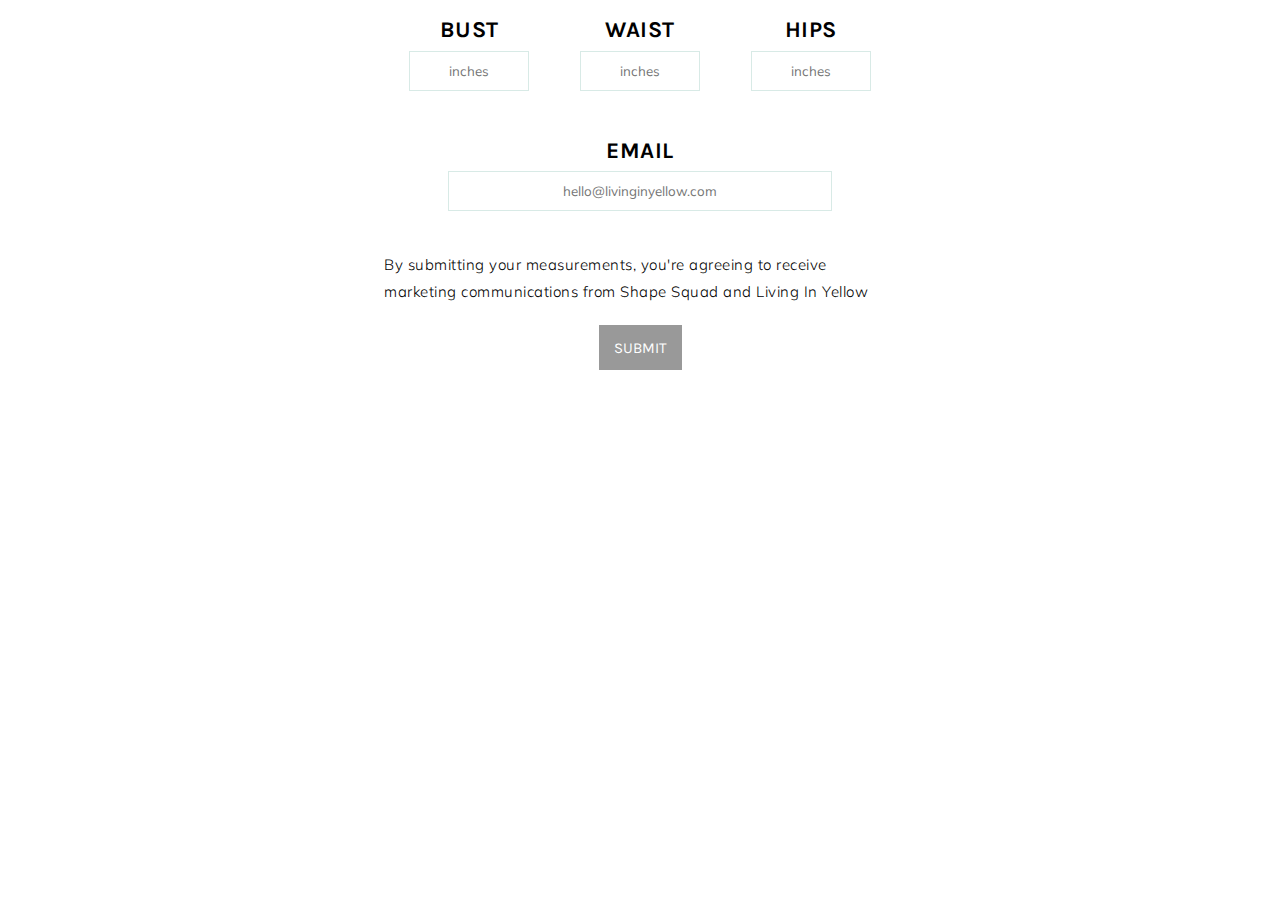
==== commit acb1d476: "Add files via upload" ====
--- a/liy-body-type/bodytype.html
+++ b/liy-body-type/bodytype.html
@@ -47,14 +47,17 @@
 
     </div>
     <div class="section subCheckbox">
+      <!--
       <input type="checkbox" id="SubscribeCheck" name="SubscribeCheck" checked>
-      <label for="SubscribeCheck">Subscribe?</label>
+      <label for="SubscribeCheck">By submitting your measurements, you're agreeing to receive marketing communications from Shape Squad and Living In Yellow</label>
+      -->
+      <p>By submitting your measurements, you're agreeing to receive marketing communications from Shape Squad and Living In Yellow</p>
     </div>
     <div class="section button">
-      <input type="button" value="CALCULATE RESULTS" id="ResButton" />
+      <input type="button" value="SUBMIT" id="ResButton" />
     </div>
     <div class="section success" id="SuccessDiv">
-
+      <p></p>
     </div>
   </div>
 
@@ -94,7 +97,7 @@
       MeasureErr = document.getElementById("measureErrorDiv"),
       InputEmail = document.getElementById("InputEmail"),
       EmailErr   = document.getElementById("emailErrorDiv"),
-      InputSub   = document.getElementById("SubscribeCheck"),
+      //InputSub   = document.getElementById("SubscribeCheck"),
       ResButton  = document.getElementById("ResButton"),
       SuccessDiv = document.getElementById("SuccessDiv");
 
@@ -102,16 +105,28 @@
     numBust++;
     checkDatValidity(e);
   });
+  InputBust.addEventListener("input", function(e) {
+    checkDatValidity(e);
+  });
   InputWaist.addEventListener("blur", function(e) {
     numWaist++;
     checkDatValidity(e);
   });
+  InputWaist.addEventListener("input", function(e) {
+    checkDatValidity(e);
+  });
   InputHips.addEventListener("blur", function(e) {
     numHips++;
     checkDatValidity(e);
   });
+  InputHips.addEventListener("input", function(e) {
+    checkDatValidity(e);
+  });
   InputEmail.addEventListener("blur", function(e) {
     numEmail++;
+    checkDatValidity(e);
+  });
+  InputEmail.addEventListener("input", function(e) {
     checkDatValidity(e);
   });
 
@@ -177,7 +192,7 @@
     bustVal  = parseFloat(InputBust.value);
     waistVal = parseFloat(InputWaist.value);
     hipsVal  = parseFloat(InputHips.value);
-    subVal   = InputSub.checked;
+    //subVal   = InputSub.checked;
     if (InputBust.validity.valid && InputWaist.validity.valid && InputHips.validity.valid && InputEmail.validity.valid &&
         bustVal > 0 && waistVal > 0 && hipsVal > 0 && InputEmail.value != "") {
       if (bustVal / hipsVal >= 0.95 && bustVal / hipsVal <= 1.05) {
@@ -209,12 +224,16 @@
         remove_tags: [notBody[0], notBody[1], notBody[2]],
         tags: [dripBody],
         failure: function(response) {
-          console.log(response);
+          //console.log(response);
           SuccessDiv.innerHTML = "<p>Something went wrong! Try again.</p>";
         },
         success: function(response) {
-          console.log(response);
-          SuccessDiv.innerHTML = "<p>Your body type has been recorded!</p>";
+          //console.log(response);
+          InputBust.disabled = true;
+          InputWaist.disabled = true;
+          InputHips.disabled = true;
+          InputEmail.disabled = true;
+          SuccessDiv.innerHTML = "<p>Check your inbox to see which beautiful body type you have!</p>";
         }
       }]);
     } else {
--- a/liy-body-type/assets/css/style.css
+++ b/liy-body-type/assets/css/style.css
@@ -18,16 +18,11 @@
   font-family: "Karla", Arial, Helvetica, sans-serif;
 }
 
-label {
-  font-size: 15px;
-  margin: 0 1em 0 1em;
-}
-
 input:required {
   box-shadow: none;
 }
 
-input {
+input[type=text], input[type=email], input[type=button] {
   border: 1px solid #d8eae6;
   text-align: center;
   font-family: "Muli", Arial, Helvetica, sans-serif;
@@ -50,7 +45,7 @@
 }
 
 input[type=button] {
-  border: 0;
+  border: none;
   font-family: "Karla", Arial, Helvetica, sans-serif;
   font-size: 15px;
   background-color: #999;
@@ -62,12 +57,18 @@
   border: 2px solid #caa8ad;
 }
 
+input[type=text]:focus, input[type=text]:hover,
+input[type=email]:focus, input[type=email]:hover,
+input[type=button]:focus, input[type=button]:hover {
+  outline: none;
+}
+
 input[type=button]:focus {
-  border: 0;
+  border: none;
 }
 
 input[type=button]:hover {
-  border: 0;
+  border: none;
   background-color: #caa8ad;
 }
 
@@ -98,11 +99,10 @@
   color: #f00;
 }
 
-/*
-:invalid {
-  border: 1px solid #f00;
+.errorEntry {
+  outline: 1px solid #f00;
+  outline-offset: -1px;
 }
-*/
 
 .section div {
   width: 100%;
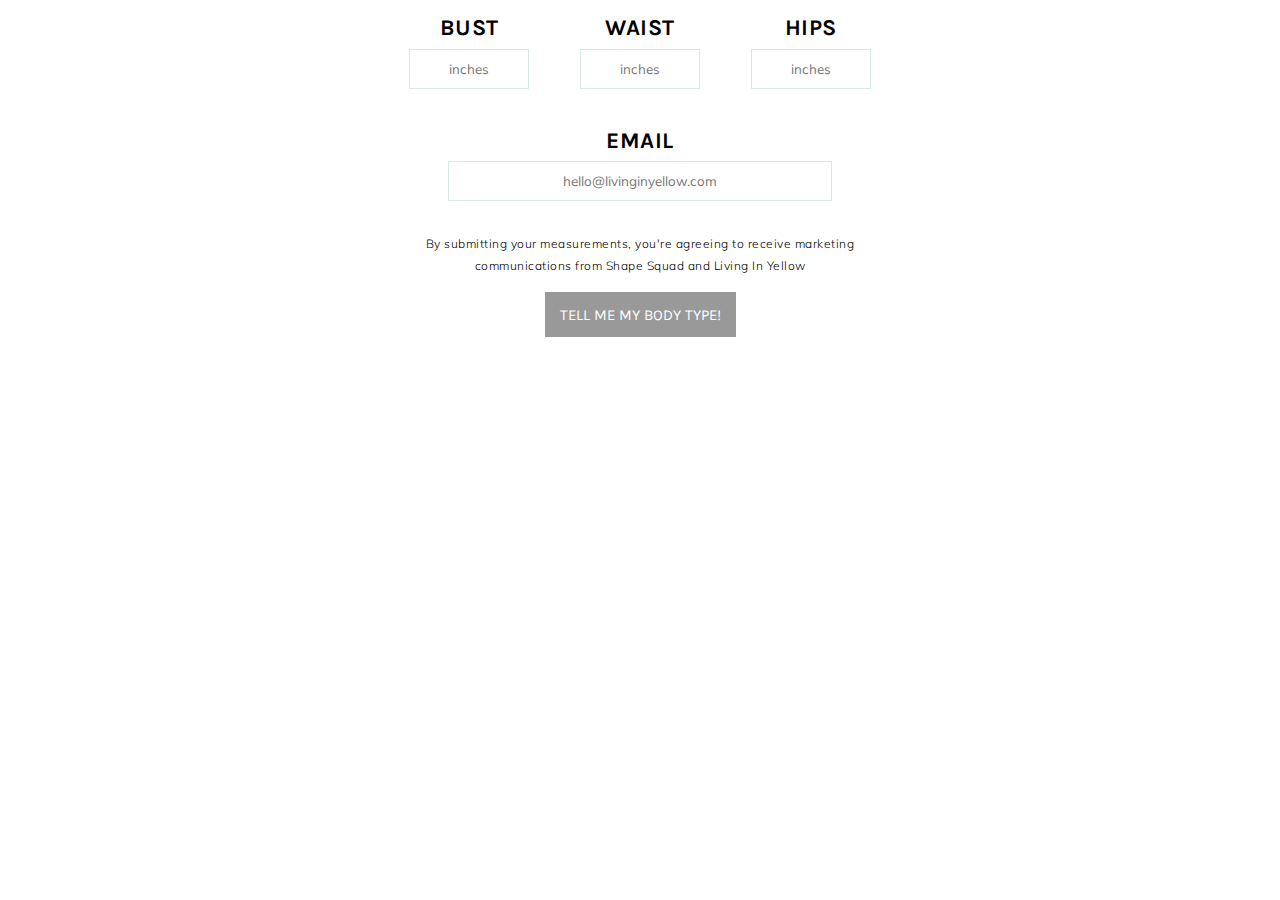
==== commit 73555c6e: "Add files via upload" ====
--- a/liy-body-type/bodytype.html
+++ b/liy-body-type/bodytype.html
@@ -54,7 +54,7 @@
       <p>By submitting your measurements, you're agreeing to receive marketing communications from Shape Squad and Living In Yellow</p>
     </div>
     <div class="section button">
-      <input type="button" value="SUBMIT" id="ResButton" />
+      <input type="button" value="TELL ME MY BODY TYPE!" id="ResButton" />
     </div>
     <div class="section success" id="SuccessDiv">
       <p></p>
@@ -100,7 +100,6 @@
       //InputSub   = document.getElementById("SubscribeCheck"),
       ResButton  = document.getElementById("ResButton"),
       SuccessDiv = document.getElementById("SuccessDiv");
-
   InputBust.addEventListener("blur", function(e) {
     numBust++;
     checkDatValidity(e);
@@ -129,7 +128,6 @@
   InputEmail.addEventListener("input", function(e) {
     checkDatValidity(e);
   });
-
   function checkDatValidity(e) {
     if (e != 0) {
       if (e.target.value.substr(e.target.value.length - 7, 7) == ' inches') {
@@ -185,7 +183,6 @@
       InputEmail.classList.remove("errorEntry");
     }
   }
-
   ResButton.addEventListener("click", getResults);
   function getResults() {
     numClicks++;
@@ -218,22 +215,29 @@
       }
       MeasureErr.innerHTML = "";
       EmailErr.innerHTML = "";
-      console.log(bodyType);
+      //console.log(bodyType);
       _dcq.push(["identify", {
         email: InputEmail.value,
         remove_tags: [notBody[0], notBody[1], notBody[2]],
         tags: [dripBody],
         failure: function(response) {
-          //console.log(response);
           SuccessDiv.innerHTML = "<p>Something went wrong! Try again.</p>";
         },
         success: function(response) {
-          //console.log(response);
           InputBust.disabled = true;
           InputWaist.disabled = true;
           InputHips.disabled = true;
           InputEmail.disabled = true;
           SuccessDiv.innerHTML = "<p>Check your inbox to see which beautiful body type you have!</p>";
+          if (bodyType == "Apple") {
+            window.location.href = "applebody.html";
+          } else if (bodyType == "Banana") {
+            window.location.href = "bananabody.html";
+          } else if (bodyType == "Hourglass") {
+            window.location.href = "hourglassbody.html";
+          } else if (bodyType == "Pear") {
+            window.location.href = "pearbody.html";
+          }
         }
       }]);
     } else {
--- a/liy-body-type/assets/css/style.css
+++ b/liy-body-type/assets/css/style.css
@@ -88,11 +88,16 @@
   flex-wrap: wrap;
   justify-content: center;
   align-items: center;
-  padding: 10px 0px 10px 0px;
+  padding: 8px 0px 8px 0px;
 }
 
-.errorPar {
-  padding: 10px 10px 10px 10px;
+.errorPar, .subCheckbox {
+  padding: 8px 8px 8px 8px;
+}
+
+.subCheckbox p {
+  font-size: 12px;
+  text-align: center
 }
 
 .errorText {
